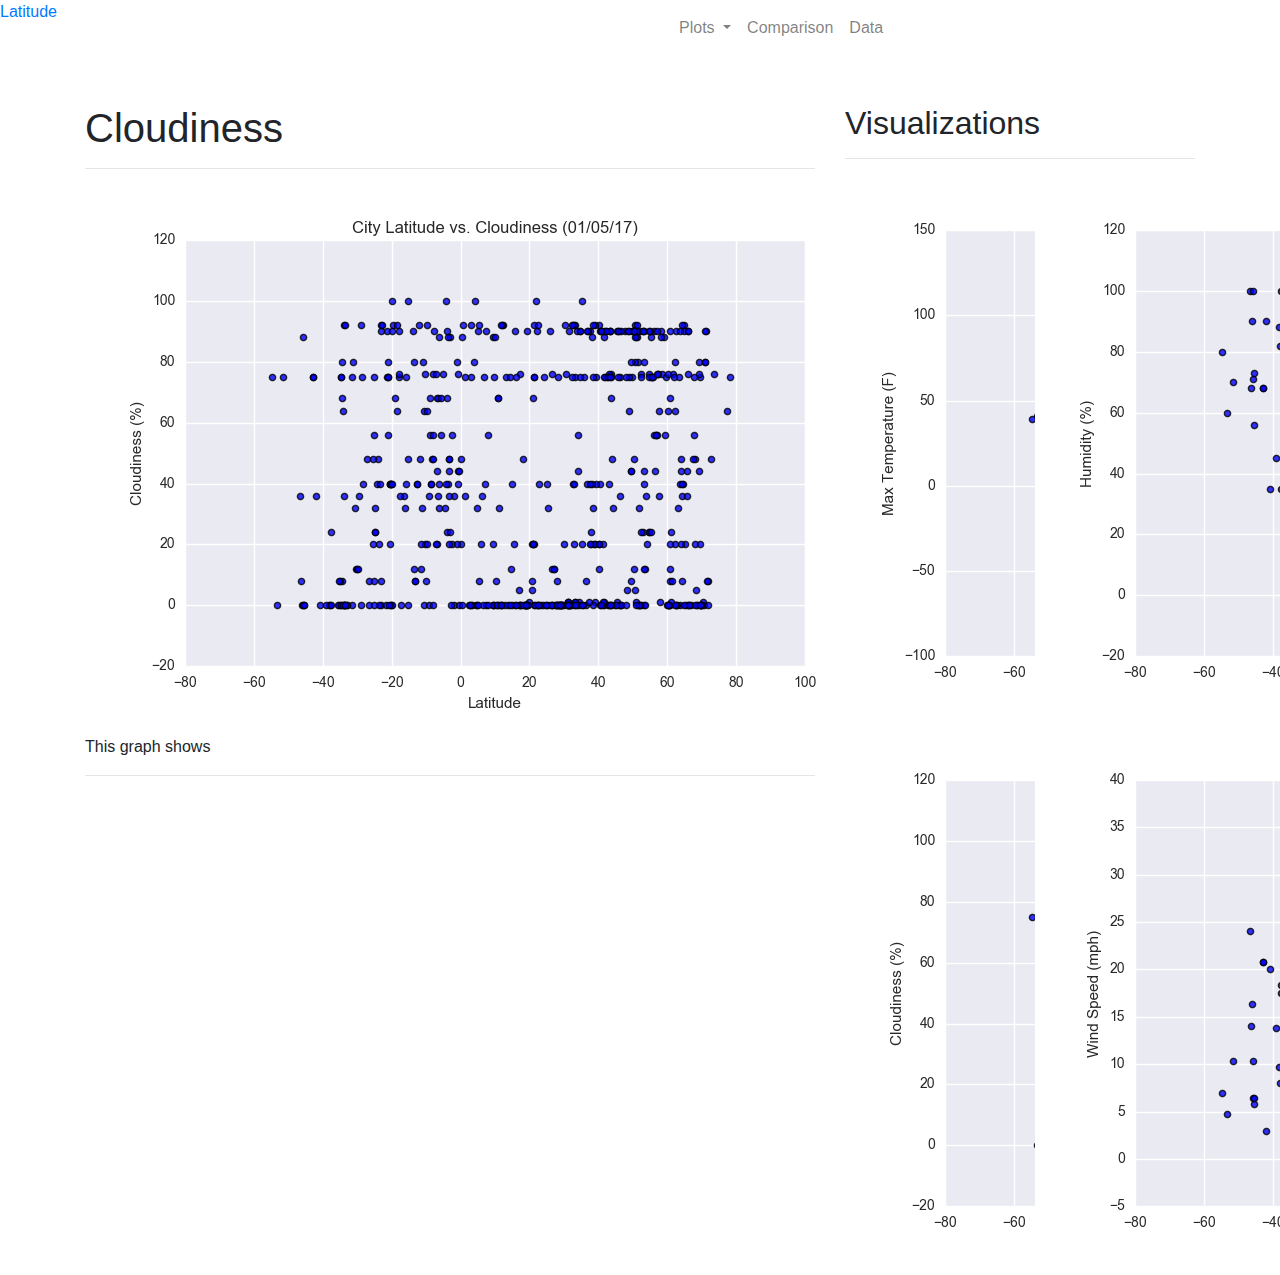
==== cloudiness.html @ cc1149f3 "Edits" ====
<!DOCTYPE html>
<html lang="en">

<head>
  <meta charset="UTF-8">
  <title>Cloudiness: Web-Design</title>
  <link rel="stylesheet" href="https://stackpath.bootstrapcdn.com/bootstrap/4.3.1/css/bootstrap.min.css"
    integrity="sha384-ggOyR0iXCbMQv3Xipma34MD+dH/1fQ784/j6cY/iJTQUOhcWr7x9JvoRxT2MZw1T" crossorigin="anonymous">

  <script src="https://code.jquery.com/jquery-3.3.1.slim.min.js"
    integrity="sha384-q8i/X+965DzO0rT7abK41JStQIAqVgRVzpbzo5smXKp4YfRvH+8abtTE1Pi6jizo"
    crossorigin="anonymous"></script>
  <script src="https://cdnjs.cloudflare.com/ajax/libs/popper.js/1.14.7/umd/popper.min.js"
    integrity="sha384-UO2eT0CpHqdSJQ6hJty5KVphtPhzWj9WO1clHTMGa3JDZwrnQq4sF86dIHNDz0W1"
    crossorigin="anonymous"></script>
  <script src="https://stackpath.bootstrapcdn.com/bootstrap/4.3.1/js/bootstrap.min.js"
    integrity="sha384-JjSmVgyd0p3pXB1rRibZUAYoIIy6OrQ6VrjIEaFf/nJGzIxFDsf4x0xIM+B07jRM"
    crossorigin="anonymous"></script>

  <link rel="stylesheet" href="style.css">
</head>


<body>
  
  <div>
    <div class="row">
      <div class="col col-6 homebtn">
        <a href="index.html">Latitude</a>
      </div>
      <div class="col col-6 menubuttons divtop">


        <nav class="navbar navbar-expand-md navbar-light">
          <button class="navbar-toggler" type="button" data-toggle="collapse" data-target="#navbarTogglerDemo03"
            aria-controls="navbarTogglerDemo03" aria-expanded="false" aria-label="Toggle navigation">
            <span class="navbar-toggler-icon"></span>
          </button>

          <div class="collapse navbar-collapse" id="navbarTogglerDemo03">
            <ul class="navbar-nav">
              <li class="nav-item dropdown">
                <a class="nav-link dropdown-toggle" href="#" id="navbarDropdownMenuLink" data-toggle="dropdown"
                  aria-haspopup="true" aria-expanded="false">
                  Plots
                </a>
                <div class="dropdown-menu" aria-labelledby="navbarDropdownMenuLink">
                  <a class="dropdown-item" href="Max-Temp.html">Max Temperature</a>
                  <a class="dropdown-item" href="Humidity.html">Humidity</a>
                  <a class="dropdown-item" href="cloudiness.html">Cloudiness</a>
                  <a class="dropdown-item" href="Wind-Speed.html">Wind Speed</a>
                </div>
              </li>
              <li class="nav-item">
                <a class="nav-link" href="Comparison.html">Comparison</a>
              </li>
              <li class="nav-item">
                <a class="nav-link" href="Data.html">Data</a>
              </li>
            </ul>
          </div>
        </nav>


      </div>
    </div>
  </div>
  
  <div class="container">
    <br>
    <div class="row">
 
      <div class="col col-12 col-md-8 divbdy">
        <br>
        <h1>Cloudiness</h1>
        <hr>
        <a href="cloudiness.html"><img src="Resources/assets/images/Fig3.png" alt="Latitude vs. Cloudiness"></a>

        <p> This graph shows
         </p>
        <hr>
      </div>
      <div class="col col-12 col-md-4 divbdy">
        <br>
        <h2>Visualizations</h2>
        <hr>
        <div class='row'>
          <div class="col col-3 col-md-6">
            <a href="Max-Temp.html"><img src="Resources/assets/images/Fig1.png" alt="Latitude vs. Max Temperature" id="imgsel"></a>
          </div>
          <div class="col col-3 col-md-6">
            <a href="Humidity.html"><img src="Resources/assets/images/Fig2.png" alt="Latitude vs. Humidity"></a>
          </div>
          <div class="col col-3 col-md-6">
            <a href="cloudiness.html"><img src="Resources/assets/images/Fig3.png" alt="Latitude vs. Cloudiness"></a>
          </div>
          <div class="col col-3 col-md-6">
            <a href="Wind-Speed.html"><img src="Resources/assets/images/Fig4.png" alt="Latitude vs. Wind Speed"></a>
          </div>
        </div>
     
    </div>
  </div>
 
</body>

</html>
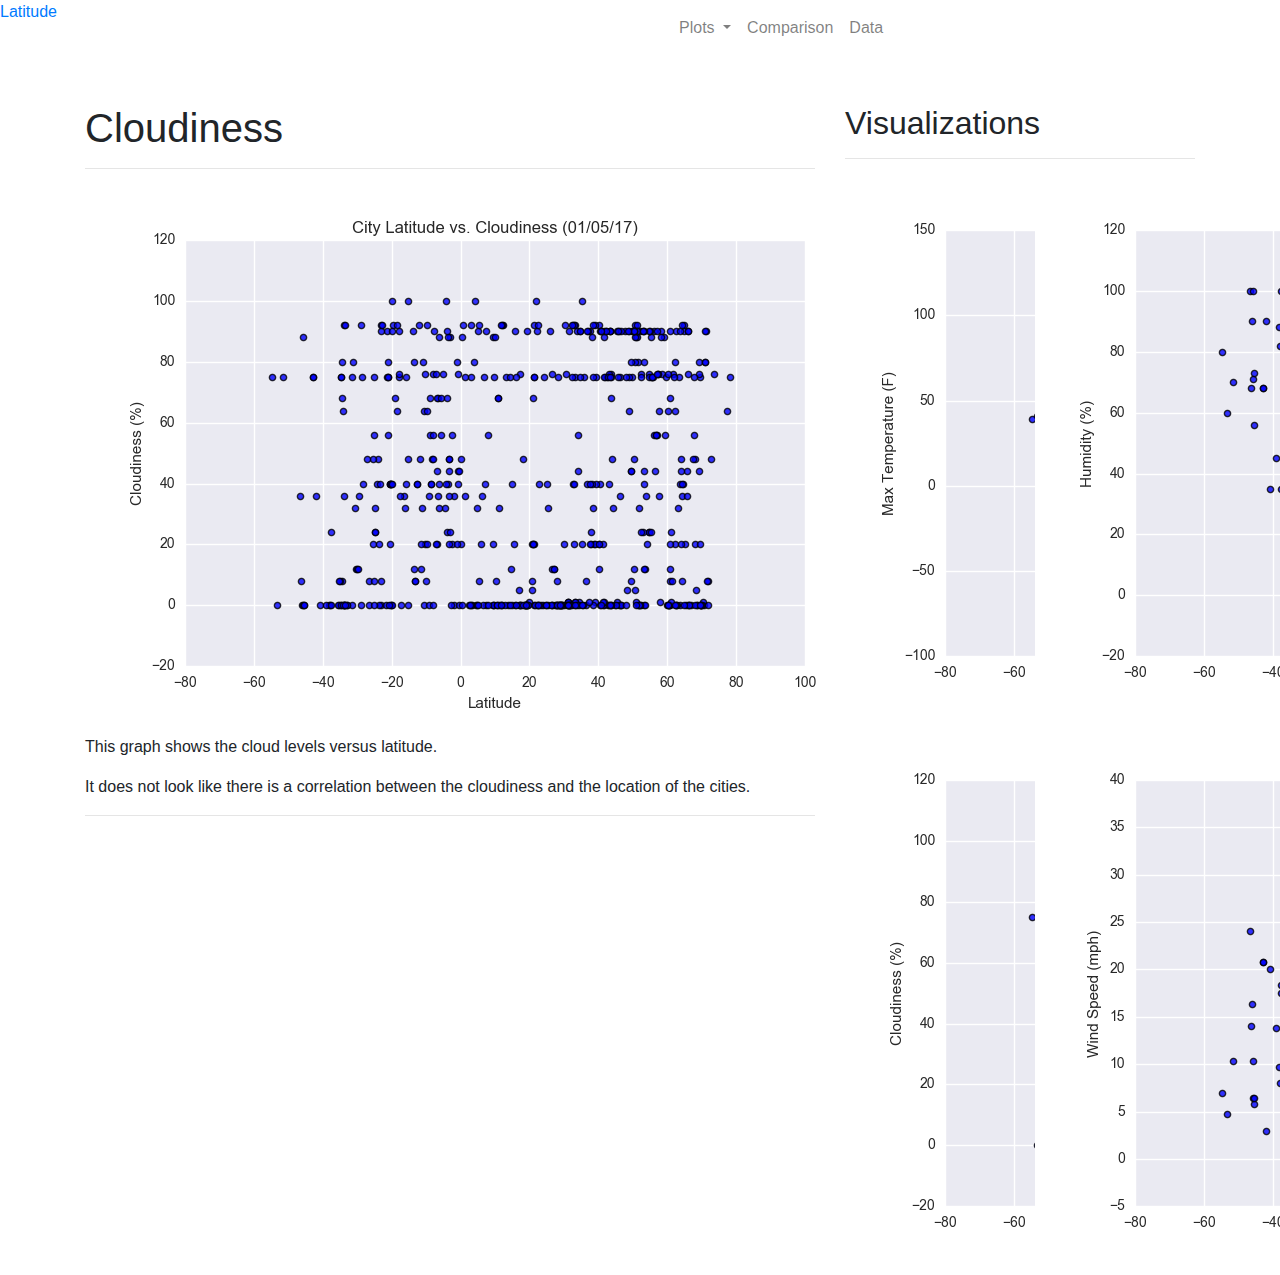
==== commit eac15cd3: "Edits" ====
--- a/cloudiness.html
+++ b/cloudiness.html
@@ -76,7 +76,8 @@
         <hr>
         <a href="cloudiness.html"><img src="Resources/assets/images/Fig3.png" alt="Latitude vs. Cloudiness"></a>
 
-        <p> This graph shows
+        <p> This graph shows the cloud levels versus latitude.  </p>
+        <p> It does not look like there is a correlation between the cloudiness and the location of the cities.
          </p>
         <hr>
       </div>
